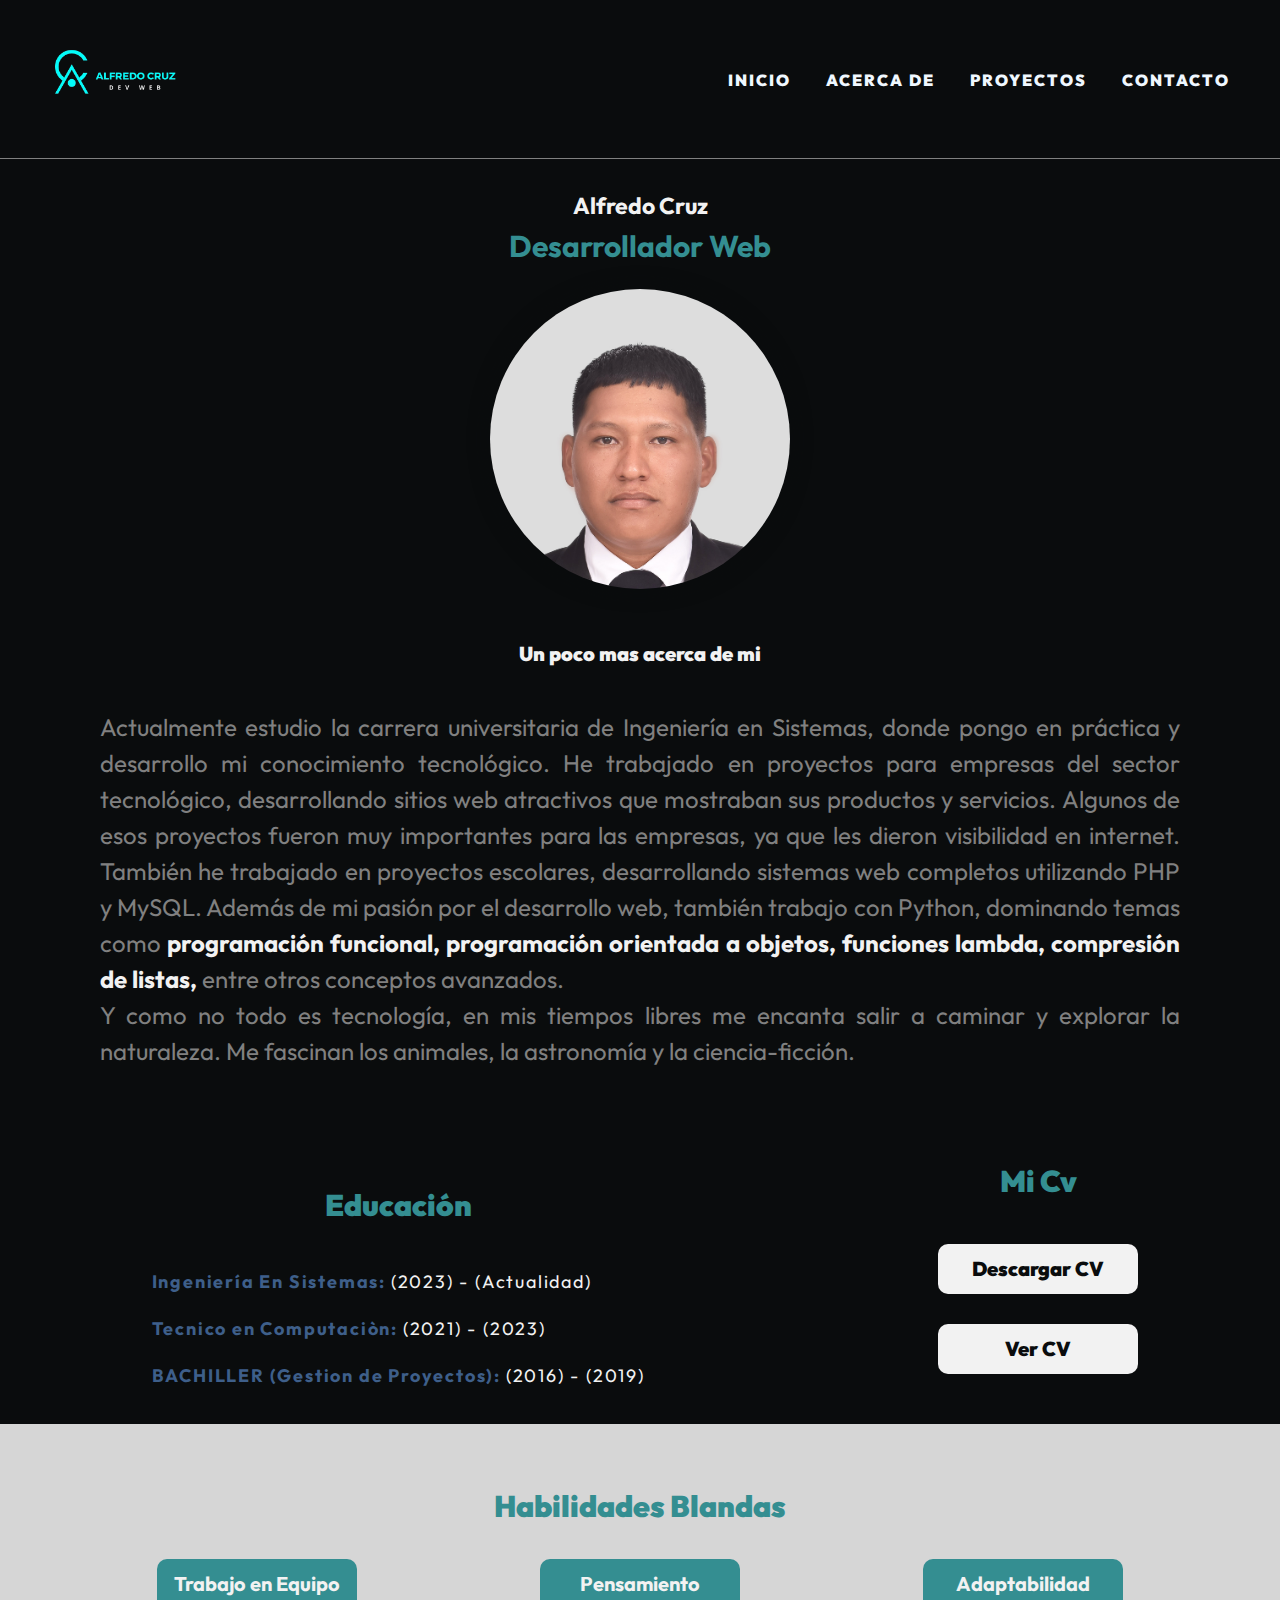
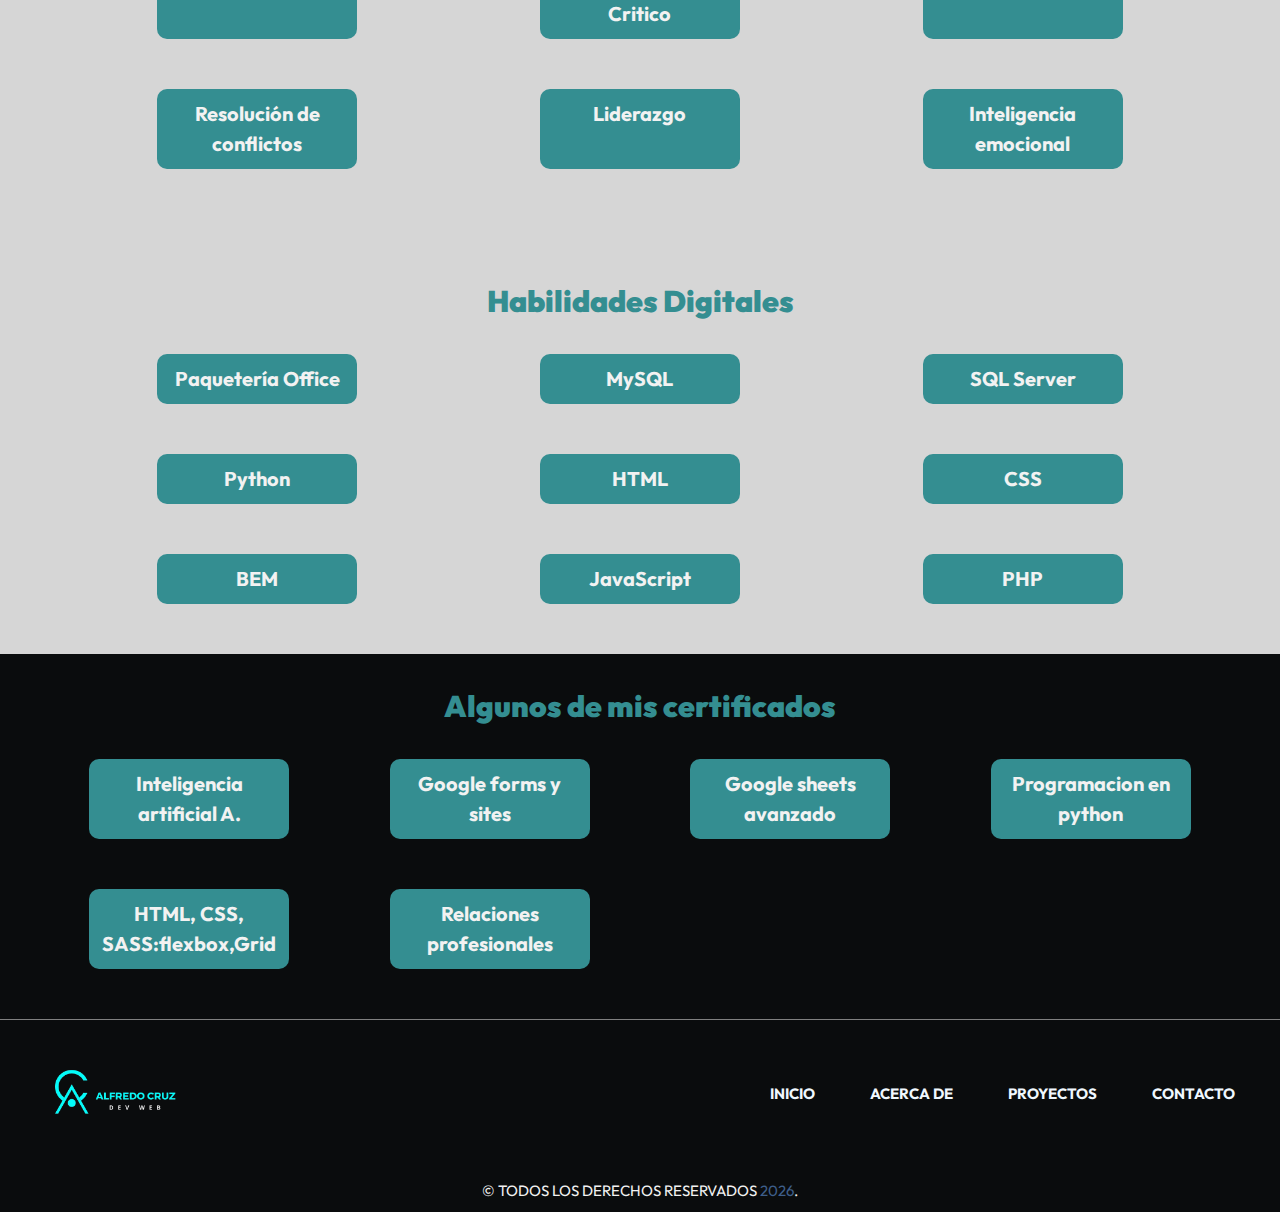
==== sobre_mi.html @ 88754b6d "Se sube por primera vez el portafolio" ====
<!DOCTYPE html>
<html lang="en">

<head>
    <meta charset="UTF-8">
    <meta name="viewport" content="width=device-width, initial-scale=1.0">
    <title>Mas sobre mi...</title>
    <link rel="stylesheet" href="css/normalize.css">
    <link rel="preconnect" href="https://fonts.googleapis.com">
    <link rel="preconnect" href="https://fonts.gstatic.com" crossorigin>
    <link href="https://fonts.googleapis.com/css2?family=Outfit:wght@400;700;900&display=swap" rel="stylesheet">
    <link rel="stylesheet" href="css/app.css">
</head>

<body>
    <header class="header">
        <nav class="nav contenedor" id="nav">

            <div class="header__logo">
                <a href="index.html">
                    <img src="img/2-.png" alt="logo Portafolio" class="header__imagen">
                </a>
            </div>

            <ul class="nav__links">
                <li class="nav__item">
                    <a href="index.html" class="nav__link">Inicio</a>
                </li>

                <li class="nav__item">
                    <a href="index.html#sobremi" class="nav__link">Acerca de</a>
                </li>

                <li class="nav__item">
                    <a href="index.html#proyectos" class="nav__link">Proyectos</a>
                </li>

                <li class="nav__item">
                    <a href="index.html#contacto" class="nav__link">Contacto</a>
                </li>
            </ul>

            <a href="#nav" class="nav__hamburguesa">
                <img src="img/menu-hamburguesa.png" alt="menu" class="nav__icon">
            </a>

            <a href="#" class="nav__close">
                <img src="img/cerrar_btn.png" alt="cerrar menu" class="nav__icon">
            </a>
        </nav>
    </header>

    <main class="acercade">
        <h3 class="descripcion__titulo">Alfredo Cruz <span class="descripcion__titulo-span">Desarrollador Web</span></h3>
        <section class="acercade-seccion">
            <div class="acercade-imagen"> </div>
            <div class="acercade-informacion">
                <h3 class="acercade-heading">
                    Un poco mas acerca de mi
                </h3>
                <p class="acercade-informacion">
                    Actualmente estudio la carrera universitaria de Ingeniería en Sistemas, donde pongo en práctica y
                    desarrollo mi conocimiento tecnológico. He trabajado en proyectos para empresas del sector
                    tecnológico, desarrollando sitios web atractivos que mostraban sus productos y servicios. Algunos de
                    esos proyectos fueron muy importantes para las empresas, ya que les dieron visibilidad en internet.

                    También he trabajado en proyectos escolares, desarrollando sistemas web completos utilizando PHP y
                    MySQL. Además de mi pasión por el desarrollo web, también trabajo con Python, dominando temas como
                    <strong>programación funcional, programación orientada a objetos, funciones lambda, compresión de
                        listas,</strong> entre otros conceptos avanzados.<br>

                    Y como no todo es tecnología, en mis tiempos libres me encanta salir a caminar y explorar la
                    naturaleza. Me fascinan los animales, la astronomía y la ciencia-ficción.
                </p>
            </div>
            <div class="educacion">

                <div class="educacion__seccion">
                    <h3 class="educacion-heading">Educación</h3>
                    <ul class="educacion__lista">
                        <li class="educacion__item"><span class="educacion__span">Ingeniería En Sistemas: </span>(2023) - (Actualidad)</li>
                        <li class="educacion__item"><span class="educacion__span">Tecnico en Computaciòn: </span>(2021) - (2023)</li>
                        <li class="educacion__item"><span class="educacion__span">BACHILLER (Gestion de Proyectos): </span>(2016) - (2019)</li>
                    </ul>

                </div>
                
                <div class="cv">
                    <h3 class="cv-heading">Mi Cv</h3>
                    <div class="cv-enlaces">
                        <a href="archivos/Alfredo_Cruz_cv.pdf" download="CV-tovilla" class="cv-enlace">Descargar CV</a>
                        <a href="https://drive.google.com/file/d/1Vm0dZdRiVduwVl93H5LL41DOc9lLfIZ5/view?usp=sharing"
                            class="cv-enlace">Ver CV</a>
                    </div>
                </div>
            </div>
        </section>
    </main>


    <section class="habilidades">
        <h2 class="abilidades-heading">Habilidades Blandas</h2>
        <div class="habilidades__grid">
            <p class="habilidad" title="Colaborar con los demás para alcanzar metas.">Trabajo en Equipo</p>
            <p class="habilidad" title="capacidad de analizar información y llegar a conclusiones fundamentadas.">
                Pensamiento Critico</p>
            <p class="habilidad" title="Aprender rápido a adaptarse a los cambios tecnológicos y globales.">
                Adaptabilidad</p>
            <p class="habilidad" title="Manejar desacuerdos y tensiones de manera constructiva.">Resolución de
                conflictos</p>
            <p class="habilidad" title="Inspirar y guiar a los demás.">Liderazgo</p>
            <p class="habilidad" title="Comprender y gestionar las emociones propias y de los demás.">Inteligencia
                emocional</p>
        </div>
    </section>

    <section class="habilidades">
        <h2 class="abilidades-heading">Habilidades Digitales</h2>
        <div class="habilidades__grid">
            <p class="habilidad"
                title="Manejo de las herramientas de productividad como Word, Excel, PowerPoint y Outlook.">
                Paquetería Office</p>
            <p class="habilidad" title="Conocimiento en la gestión y manipulación de bases de datos con MySQL.">
                MySQL</p>
            <p class="habilidad" title="Experiencia en el manejo de bases de datos y consultas con SQL Server.">SQL
                Server</p>
            <p class="habilidad" title="Capacidad para escribir, depurar y mantener programas en Python.">Python</p>
            <p class="habilidad" title="Creación de páginas web con estructuras semánticas y organizadas.">HTML</p>
            <p class="habilidad" title="Estilos y diseño visual en páginas web utilizando CSS.">CSS</p>
            <p class="habilidad"
                title="Metodología para crear estructuras de código más escalables y fáciles de mantener.">BEM</p>
            <p class="habilidad" title="Desarrollo interactivo de páginas web con JavaScript.">JavaScript</p>
            <p class="habilidad" title="Desarrollo de aplicaciones web dinámicas utilizando PHP.">PHP</p>

        </div>
    </section>

    <section class="certificados">
        <h2 class="certificados-heading">Algunos de mis certificados</h2>
        <div class="certificados__grid">
            <a target="_blank" href="https://drive.google.com/file/d/1tb69l3i2lN7K2149bytx9wqTYDI5X28r/view?usp=sharing"
                class="certificado__enlace" title="Ver Certificado">Inteligencia artificial A.</a>
            <a target="_blank" href="https://drive.google.com/file/d/1hzLzaQDqWV1khLj5hhm8RMNvIm6ZMF6w/view?usp=sharing"
                class="certificado__enlace" title="Ver Certificado">Google forms y sites</a>
            <a target="_blank" href="https://drive.google.com/file/d/1MdqB9vmcawYXwEYYtlM9jtwiAhM-ZB4o/view?usp=sharing"
                class="certificado__enlace" title="Ver Certificado">Google sheets avanzado</a>
            <a target="_blank" href="https://drive.google.com/file/d/1gDtH3kECWpmtwMibj6_N3dnTCKQ8iCEN/view?usp=sharing"
                class="certificado__enlace" title="Ver Certificado">Programacion en python</a>
            <a target="_blank" href="https://drive.google.com/file/d/1aUQQGmP8hau5gPwauFEdNS8aREDbbUN9/view?usp=sharing"
                class="certificado__enlace" title="Ver Certificado">HTML, CSS, SASS:flexbox,Grid</a>
            <a target="_blank"
                href="https://drive.google.com/file/d/1KbkkAMSTBiIbgxsTLX8Uc3Dno-noCHvS/view?usp=drive_link"
                class="certificado__enlace" title="Ver Certificado">Relaciones profesionales</a>


        </div>
    </section>

    <footer class="footer">
        <div class="footer__contenedor">
            <div class="footer__logo">
                <a href="index.html">
                    <img src="img/2-.png" alt="logo Portafolio" class="header__imagen">
                </a>
            </div>

            <nav class="footer__navegacion">
                <ul class="footer__lista">
                    <a href="index.html" class="footer__enlace">Inicio</a>
                    <a href="index.html#sobremi" class="footer__enlace">Acerca de</a>
                    <a href="index.html#proyectos" class="footer__enlace">Proyectos</a>
                    <a href="index.html#contacto" class="footer__enlace">Contacto</a>
                </ul>
            </nav>
        </div>

        <p class="copyright">&copy; Todos los derechos reservados <span class="footer__fecha"></span>.</p>

    </footer>


    <script src="scripts/app.js"></script>
</body>

</html>
---- css/app.css ----
:root {
    --primary: #348e91;
    --secundario: #3e5f8a;
    --negro: #0a0c0d;
    --blanco: #f2f2f2;
    --fuente-principal: 'Outfit', sans-serif;
}

html {
    font-size: 62.5%;
    box-sizing: border-box;
}

*,
*:before,
*:after {
    box-sizing: inherit;
}

h1,h2,h3{
    margin: 0;
    padding: 0;
}


body {
    font-size: 2rem;
    font-family: var(--fuente-principal);
    line-height: 1.5;
}

strong{
    color: var(--blanco);
}
span{
    color: var(--secundario);
}

img {
    max-width: 100%;
}

ul {
    list-style: none;
}

[class*="contenedor"] {
    max-width: 120rem;
    margin: 0 auto;
    width: 95%;
}

[class*="heading"] {
    font-size: 2.4rem;
    text-align: center;
    font-weight: 900;
    color: var(--primary);
    margin:1.5rem 0;
}

@media (min-width: 768px){
    [class*="heading"] {
        font-size: 3rem;
        margin: 3rem 0;
    }
}

.header {
    margin: 0 auto;
    background-color: var(--negro);
    height: auto;
}

.nav {
    --state-close: scale(0);
    --state-hamburguesa: scale(1);
    --state-menu: translate(-100%);

    padding: 0;
    display: grid;
    justify-content: space-between;
    align-items: center;
    grid-template-columns: repeat(2, max-content);
}

.nav:target {
    --state-menu: translate(0);
    --state-close: scale(1);
    --state-hamburguesa: scale(0);
}

.header__logo {
    z-index: 1;
}

.nav__hamburguesa,
.nav__close {
    cursor: pointer;
    grid-column: -2/-1;
    grid-row: 1/2;
    transition: .4s transform;
}

.nav__icon {
    width: 4.4rem;
}


.nav__hamburguesa {
    filter: invert(1);
    transform: var(--state-hamburguesa);
}

.nav__close {
    transform: var(--state-close);
}

.nav__links {
    background-color: black;
    margin: 0;
    position: absolute;
    top: 0;
    bottom: 0;
    left: 0;
    right: 0;
    display: grid;
    align-content: center;
    gap: 4rem;
    font-weight: 900;
    padding: 0;
    text-align: center;
    transform: var(--state-menu);
    transition: .3s transform;
}



.nav__link {
    color: aliceblue;
    font-size: 2rem;
    text-decoration: none;
    letter-spacing: 2px;
}



.nav__item{
    width: 50%;
    margin: 0 auto;
    text-transform: uppercase;
    transition: background-color 0.3s ease, transform 0.3s ease;
}



.nav__item:hover{
    background-color: var(--primary);
    transform: scale(1.05);

}


@media (min-width: 768px) {
    .nav {
        --state-close: scale(0);
        --state-hamburguesa: scale(0);
        --state-menu: translate(0);
    }

    .nav:target {
        --state-close: scale(0);
    }

    .nav__links {
        padding: 0;
        background-color: unset;
        position: unset;
        gap: 1.5rem;
        grid-auto-flow: column;

        transform: unset;

        grid-column: -2/-1;
        grid-row: 1/2;
    }

    .nav__link {
        font-size: 1.6rem;
        letter-spacing: none;
    }

    .nav__item{
        width: 100%;
        margin-right: 2rem;
    }
}



.header__imagen {
    width: 15rem;
}

/*Informacion*/

.informacion {
    background-image: linear-gradient(rgba(0, 0, 0, 0.5), rgba(0, 0, 0, 0.9)), url(../img/bg-main.jpg);
    background-size: cover;
    background-position: center center;
    background-repeat: no-repeat;
    padding: 3rem;
}

.informacion::before {
    top: 0;
    left: 0;
    width: 100%;
    height: 100%;
    background-color: rgba(0, 0, 0, 0.5);
    /* Negro translúcido */
    pointer-events: none;
    /* Evita que interfiera con los clics */
}


.informacion__grid {
    display: grid;
}

@media (min-width: 768px) {
    .informacion__grid {
        grid-template-columns: repeat(2, 1fr);
        align-items: center;
        gap: 5rem;
    }
}

.descripcion {
    display: flex;
    flex-direction: column;
    justify-content: center;
    align-items: center;
}

.descripcion__titulo {
    color: var(--blanco);
    text-align: center;
    font-size: 2.3rem;
    padding-top:3rem;
}

.descripcion__titulo span {
    color: var(--primary);
    font-size: 3rem;
    display: block;
    margin-bottom: 2rem;
}

.descripcion__texto {
    color: var(--blanco);
    padding: 0rem;
    line-height: 2;
    font-size: 2rem;
    font-weight: 700;
}

@media (min-width: 768px) {
    .descripcion__texto {
        padding: 1.5rem;
    }
}

.descripcion__imagen {
    display: flex;
    flex-direction: row;
    align-items: center;
    justify-content: center;
    border-radius: 1rem;
}

.imagen__creador {
    display: none;
}

@media (min-width: 768px) {
    .imagen__creador {
        clip-path: circle(50%);
        object-fit: cover;
        padding: 1rem;
        width: 10rem;
        filter: grayscale(1);

        display: unset;
        width: 35rem;
        border-radius: 1rem;
    }
}

.descripcion__enlace {
    text-align: center;
    font-size: 2rem;
    font-weight: 700;
    background-color: var(--primary);
    color: var(--blanco);
    width: 20rem;
    padding: 1rem;
    margin: 0 0 2rem 0;
    text-decoration: none;
    border-radius: 1rem;
    transition: background-color 0.3s ease, transform 0.3s ease;

}

.descripcion__enlace:hover {
    background-color: var(--secundario);
    transform: scale(1.05);
}

/*proyectos Grid*/
.proyectos {
    padding: 2rem 0 5rem 0;
}
.proyectos__grid {
    padding: 0;
    display: flex;
    flex-direction: column;
    list-style: none;
}

@media (min-width: 768px) {
    .proyectos__grid {
        display: grid;
        grid-template-columns: repeat(2, 1fr);
        gap: 5rem;
    }
}

@media (min-width: 998px) {
    .proyectos__grid {
        display: grid;
        grid-template-columns: repeat(3, 1fr);
        gap: 5rem;
    }
}


.proyecto {
    width: 75%;
    margin: 0 auto;
    display: flex;
    flex-direction: column;
    align-items: center;
    justify-content: center;
    margin-top: 5rem;
    border-radius: 1rem;
    transition: transform 0.3s ease, box-shadow 0.3s ease;
}


.proyecto:hover {
    transform: translateY(-10px);
    box-shadow: 0 5px 15px rgba(0, 0, 0, 0.9);
}

@media (min-width: 768px) {
    .proyecto {
        margin-top: 0;
        width: unset;
    }
}


.proyecto__imagen {
    width: 35rem;
    aspect-ratio: 16 / 9;
    object-fit: cover;
    padding: 3rem;
}


.proyecto__titulo {
    padding: 1rem 0 .5rem .5rem;
    color: var(--secundario);
    margin: 0;
}

.proyecto__descripcion {
    padding: 1rem;
    text-align: justify;
    margin: 0;
}

.proyecto__enlace {
    display: block;
    text-transform: uppercase;
    background-color: var(--primary);
    color: var(--blanco);
    margin: 2rem;
    padding: 1.5rem;
    text-decoration: none;
    text-align: center;
    border-radius: 0.5rem;
    transition: background-color 0.3s ease, transform 0.3s ease;
}

.proyecto__enlace:hover {
    background-color: var(--secundario);
    transform: scale(1.05);
}
@media (min-width: 768px){
    .proyecto__imagen{
        width: 100%;
    }
}

/*formulario*/

.formulario {
    background-image: linear-gradient(rgba(0, 0, 0, 0.8), rgba(0, 0, 0, 0.8)), url(../img/contacto.png);
    background-size: cover;
    background-position: center center;
    background-repeat: no-repeat;
    padding: 1rem;
}

fieldset {
    display: flex;
    flex-direction: column;
    margin: 0 auto 2rem auto;
    max-width: 80rem;
    border-radius: 1rem;
    border: none;
    background-color: rgba(255, 255, 255, 0.1);    
}

legend {
    text-align: center;
    color: var(--blanco);
    font-weight: 700;
    font-size: 2.2rem;
    padding: 1rem;
    border-radius: 2rem;
}

label {
    color: var(--blanco);
    font-size: 2.4rem;
    margin-top: 3rem;
    color: var(--primary);
    font-weight: 700;
}

.nombre {
    margin-top: 1rem;
}


input,
textarea {
    color: var(--negro);
    padding: 1rem;
}

textarea {
    margin-bottom: 3rem;
}

button {
    border-radius: 1rem;
    font-size: 2.8rem;
    margin: 0 auto 2rem auto;
    width: 30rem;
    height: 5rem;
    transition: background-color 0.3s ease, transform 0.3s ease;
    border: none;
}

button:hover {
    cursor: pointer;
    color: var(--blanco);
    background-color: var(--secundario);
    transform: scale(1.05);
}

.formulario__div {
    display: flex;
    flex-direction: column;
    margin: 0;
}


.footer {
    padding-top: 1.5rem;
    border-top:1.5px solid gray;
    text-transform: uppercase;
    background-color: var(--negro);
    color: var(--blanco);
}

.footer__contenedor {
    display: flex;
    flex-direction: column-reverse;
    justify-content: space-between;
    align-items: center;
}

@media (min-width: 768px) {
    .footer{
        padding: 0;
    }
    .footer__contenedor {
        flex-direction: row;

    }
}

.footer__logo {
    padding: 0;
    margin: 0;
    width: 15rem;
    height: 15rem;
}

.footer__lista {
    margin: 0;
    display: flex;
    flex-direction: column;
    justify-content: center;
    align-items: center;
    gap: 1.5rem;
    padding: 0;
}

@media (min-width: 429px){
    .footer__lista{
        flex-direction: row;
        gap: 3.5rem;
    }
}

@media (min-width: 768px) {
    .footer__lista {
        display: flex;
        flex-direction: row;
        justify-content: center;
        align-items: center;
    }
}

.footer__enlace {
    color: aliceblue;
    font-size: 1.5rem;
    letter-spacing: 0px;
    display: block;
    text-align: center;
    margin: 0 auto;
    text-decoration: none;
    text-transform: uppercase;
    font-weight: 700;
}



.footer__enlace:hover {
    background-color: var(--secundario);
}

@media (min-width: 768px) {
    .footer__enlace {
        padding: .5rem;
        margin-right: 1rem;
    }

    .footer__enlace:last-of-type{
        margin: 0;
    }
}

.copyright {
    text-align: center;
    margin: 0;
    font-size: 1.5rem;
    padding: 1rem;
}

/*pagina acerca de*/
.acercade {
    border-top: 1px solid gray;
    background-color:var(--negro);
}

.acercade-heading{
    color: var(--blanco);
    margin: 2rem auto 1rem auto;
    font-size: 2rem;
}

.acercade-imagen {
    box-shadow: 0px 0px 20px var(--negro);
    width: 10rem;
    height: 10rem;
    background-image: url(../img/CREADOR.jpg);
    background-size: cover;
    background-position: top center;
    margin: 0 auto;
    border-radius: 50%;
}

@media (min-width: 768px) {
    .acercade-imagen {
        width: 30rem;
        height: 30rem;

    }
}

.acercade-informacion {
    margin: 0;
    padding: 1rem 1rem 2rem 1rem;
    color: gray;
    font-size: 1.8rem;
    text-align: justify;
}

@media (min-width: 768px) {
    .acercade-informacion {
        padding: 3rem 5rem;
        font-size: 2.4rem;
    }
}


/*Educacion*/
.educacion{
    display: flex;
    flex-direction: column;
    justify-content: space-around;
    align-items: center;
}

@media (min-width: 768px){
    .educacion{
        flex-direction: row;
    }
}

.educacion__lista{
    margin: 0 auto;
    padding: 0;
}


.educacion__item{
    letter-spacing: 1.8px;
    color: var(--blanco);
    font-size: 1.8rem;
    padding: 1rem;
}
.educacion__span{
    font-weight: 700;
}

/*botones CV*/


.cv-enlaces {
    padding: 0rem 0rem 5rem 0rem;
    display: flex;
    flex-direction: column;
    align-items: center;
    row-gap: 3rem;
}

@media (min-width: 768px) {
    .cv-enlaces {
        padding: 1rem 0rem 5rem 0rem;
        justify-content: center;
    }
}

.cv-heading{
    color: #348e91;
}

.cv-enlace {
    display: block;
    text-align: center;
    font-size: 2rem;
    font-weight: 900;
    background-color: var(--blanco);
    color: var(--negro);

    width: 20rem;
    padding: 1rem;
    text-decoration: none;
    border-radius: 1rem;
    transition: background-color 0.3s ease, transform 0.3s ease;
}

.cv-enlace:hover {
    background-color: var(--secundario);
    color: var(--blanco);
    transform: scale(1.05);
}

/*certificados*/


.habilidades{
    background-color: hsl(0, 0%, 84%);
    margin: 0;
    padding: 3rem;
}
.habilidades h2{
    color: var(--primary);
}

.certificados {
    background-color:var(--negro);
}
.certificados h2 {
    margin: 0;
    padding: 3rem;
    color: var(--primary);
}

.habilidades__grid{
    display: grid;
    justify-items: center;
    grid-template-columns: repeat(auto-fit, minmax(25rem, 2fr));
    gap:0.2rem;
    width: 90%;
    margin: 0 auto;
    padding: 0rem 0rem 2rem 0rem;
}


.certificados__grid {
    display: grid;
    justify-items: center;
    grid-template-columns: repeat(auto-fit, minmax(25rem, 1fr));
    gap: 1rem;
    width: 90%;
    margin: 0 auto;
    padding: 0rem 0rem 5rem 0rem;
}

@media (min-width: 768px){
    .habilidades__grid{
        gap: 5rem;
    }
    .certificados__grid{
        gap: 5rem;
    }
}
.habilidad{
    margin: 0;
    display: block;
    text-align: center;
    font-size: 2rem;
    font-weight: 700;
    background-color: var(--primary);
    color: var(--blanco);
    width: 100%;
    padding: 1rem;
    text-decoration: none;
    border-radius: 1rem;
    transition: background-color 0.3s ease, transform 0.3s ease;
}

@media (min-width: 768px) {
    .habilidad{
        width: 20rem;
    }
}

.habilidad:hover {
    background-color: var(--negro);
    transform: scale(1.05);
}



.certificado__enlace {
    display: block;
    text-align: center;
    font-size: 2rem;
    font-weight: 700;
    background-color: var(--primary);
    color: var(--blanco);
    width: 100%;
    padding: 1rem;
    text-decoration: none;
    border-radius: 1rem;
    transition: background-color 0.3s ease, transform 0.3s ease;
}

@media (min-width: 768px) {
    .certificado__enlace {
        width: 20rem;
    }
}

.certificado__enlace:hover {
    background-color: var(--blanco);
    color: var(--negro);
    transform: scale(1.05);
}
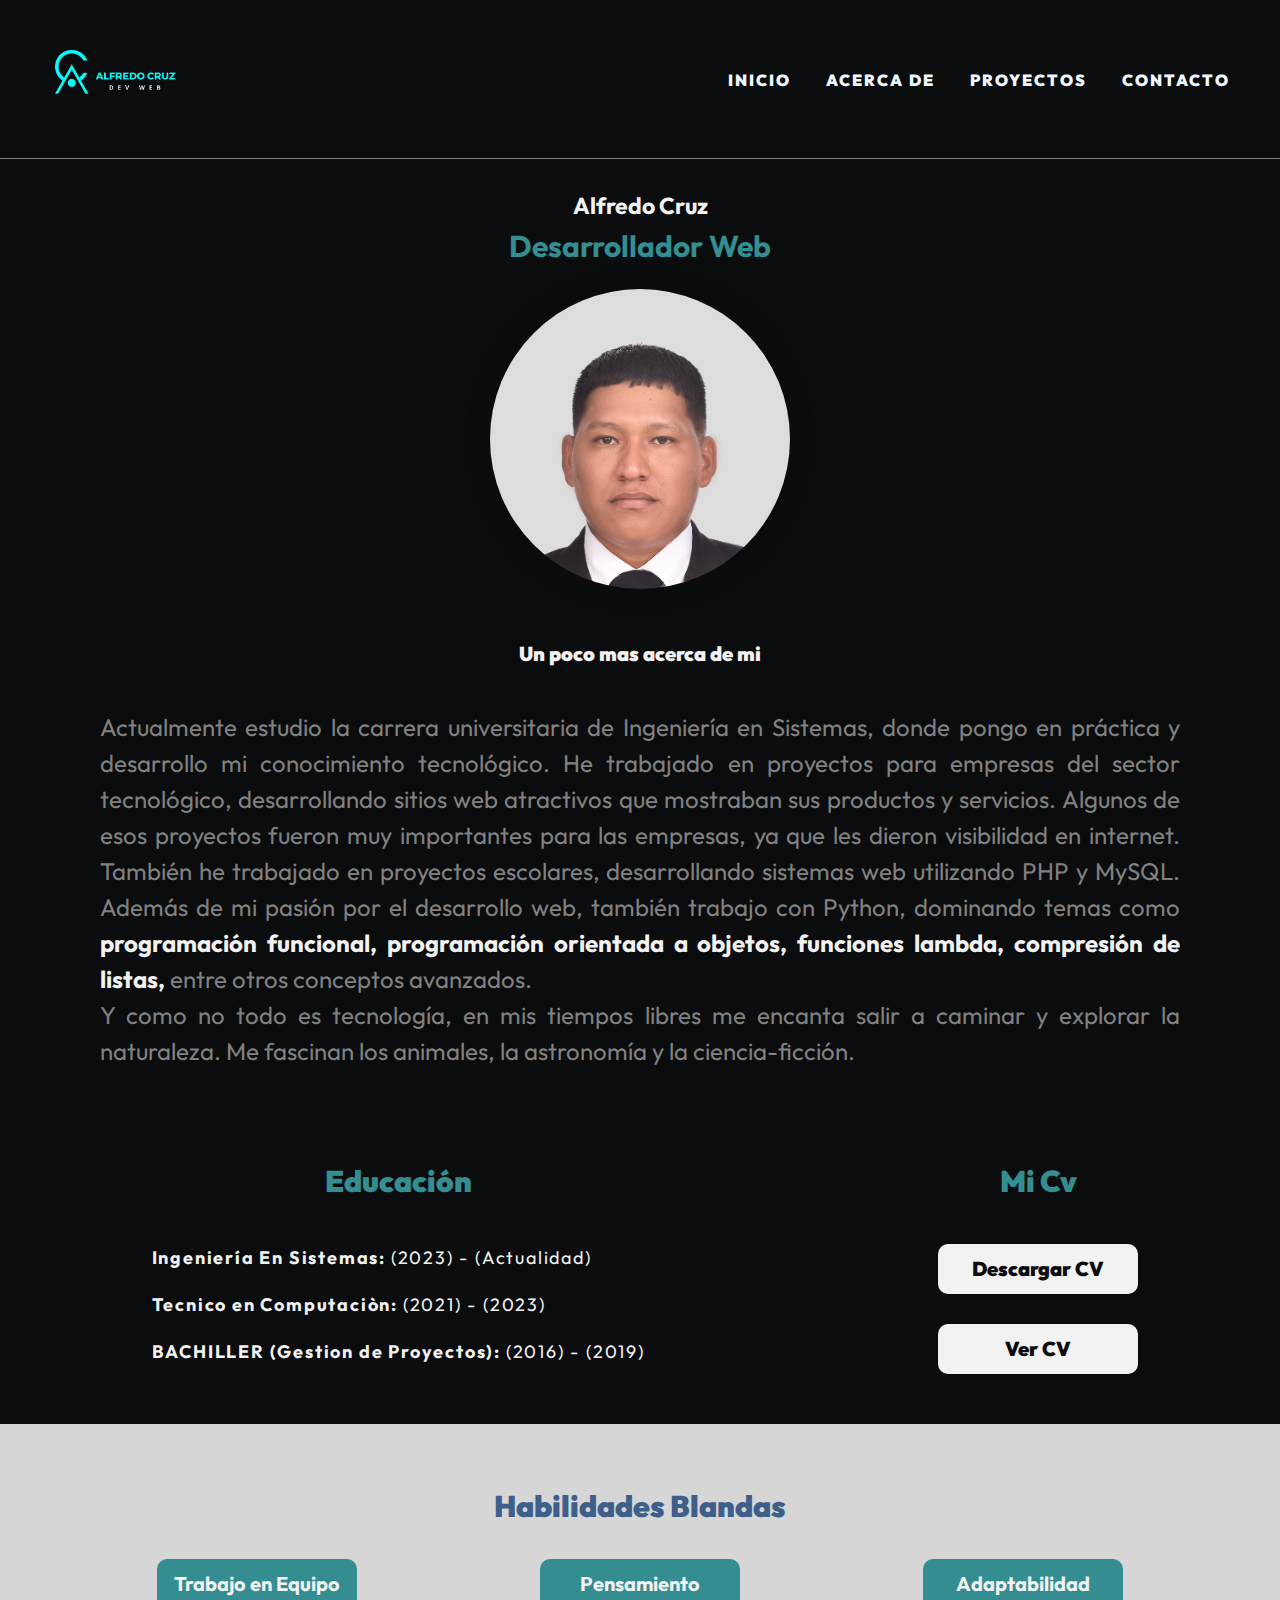
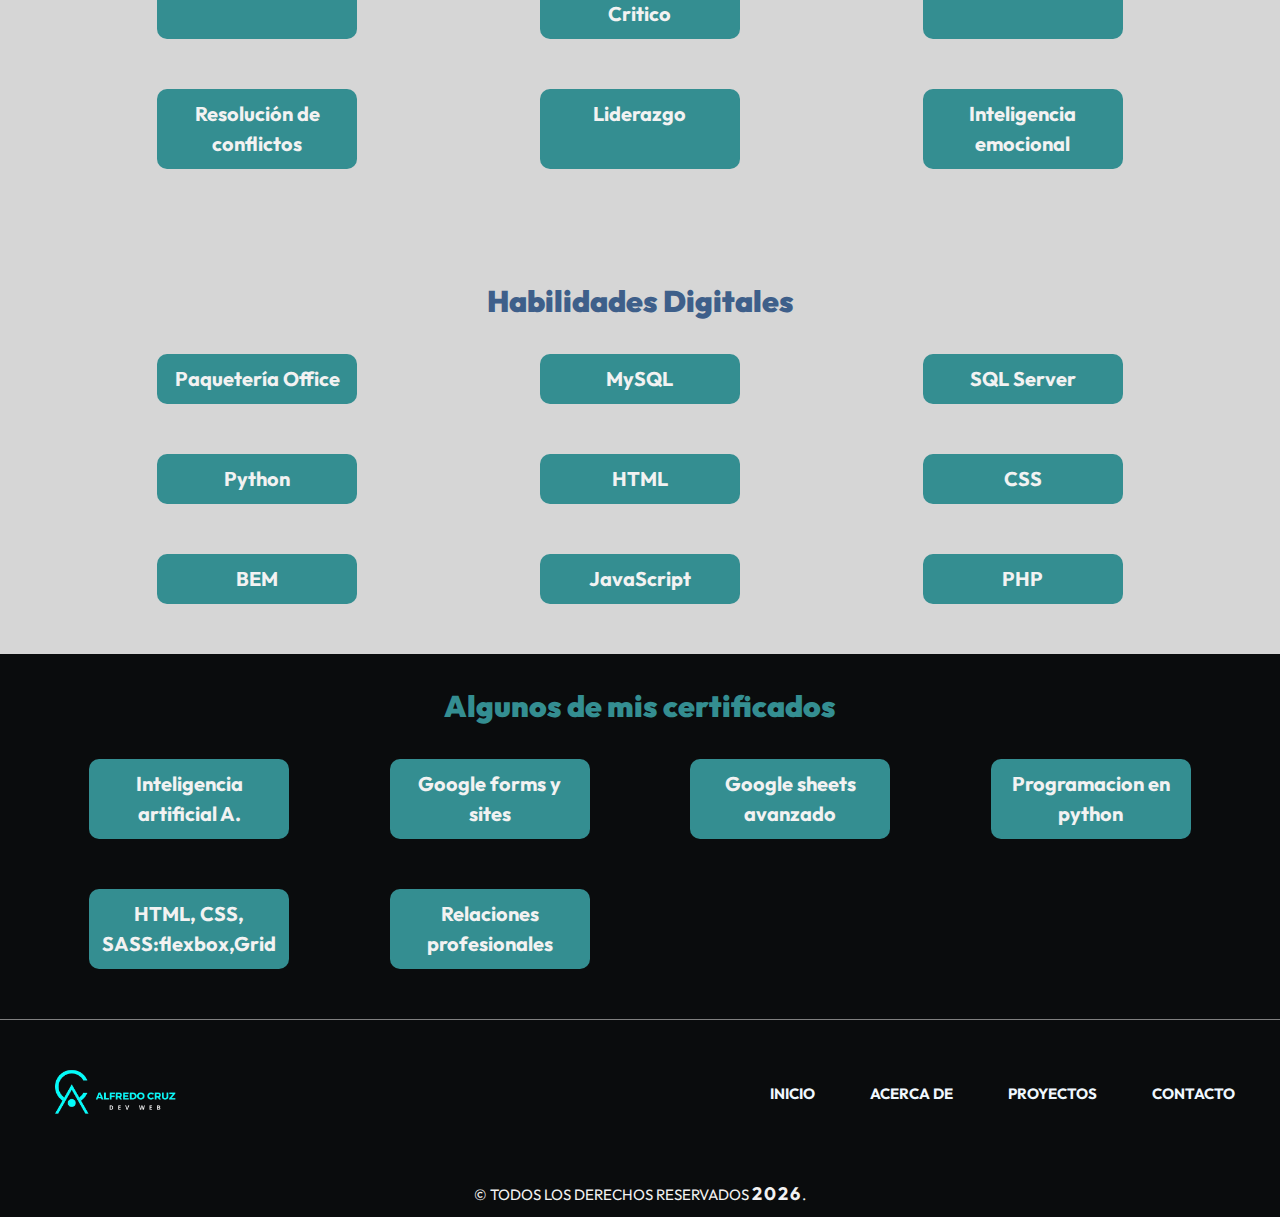
==== commit 42c6f040: "Mejoras en la optimizacion y accesibilidas" ====
--- a/sobre_mi.html
+++ b/sobre_mi.html
@@ -51,7 +51,8 @@
     </header>
 
     <main class="acercade">
-        <h3 class="descripcion__titulo">Alfredo Cruz <span class="descripcion__titulo-span">Desarrollador Web</span></h3>
+        <h3 class="descripcion__titulo">Alfredo Cruz <span class="descripcion__titulo-span">Desarrollador Web</span>
+        </h3>
         <section class="acercade-seccion">
             <div class="acercade-imagen"> </div>
             <div class="acercade-informacion">
@@ -64,7 +65,7 @@
                     tecnológico, desarrollando sitios web atractivos que mostraban sus productos y servicios. Algunos de
                     esos proyectos fueron muy importantes para las empresas, ya que les dieron visibilidad en internet.
 
-                    También he trabajado en proyectos escolares, desarrollando sistemas web completos utilizando PHP y
+                    También he trabajado en proyectos escolares, desarrollando sistemas web utilizando PHP y
                     MySQL. Además de mi pasión por el desarrollo web, también trabajo con Python, dominando temas como
                     <strong>programación funcional, programación orientada a objetos, funciones lambda, compresión de
                         listas,</strong> entre otros conceptos avanzados.<br>
@@ -78,17 +79,20 @@
                 <div class="educacion__seccion">
                     <h3 class="educacion-heading">Educación</h3>
                     <ul class="educacion__lista">
-                        <li class="educacion__item"><span class="educacion__span">Ingeniería En Sistemas: </span>(2023) - (Actualidad)</li>
-                        <li class="educacion__item"><span class="educacion__span">Tecnico en Computaciòn: </span>(2021) - (2023)</li>
-                        <li class="educacion__item"><span class="educacion__span">BACHILLER (Gestion de Proyectos): </span>(2016) - (2019)</li>
+                        <li class="educacion__item"><span class="educacion__span">Ingeniería En Sistemas: </span>(2023)
+                            - (Actualidad)</li>
+                        <li class="educacion__item"><span class="educacion__span">Tecnico en Computaciòn: </span>(2021)
+                            - (2023)</li>
+                        <li class="educacion__item"><span class="educacion__span">BACHILLER (Gestion de Proyectos):
+                            </span>(2016) - (2019)</li>
                     </ul>
 
                 </div>
-                
+
                 <div class="cv">
                     <h3 class="cv-heading">Mi Cv</h3>
                     <div class="cv-enlaces">
-                        <a href="archivos/Alfredo_Cruz_cv.pdf" download="CV-tovilla" class="cv-enlace">Descargar CV</a>
+                        <a href="https://drive.google.com/file/d/1Vm0dZdRiVduwVl93H5LL41DOc9lLfIZ5/view?usp=sharing" download="CV-tovilla" class="cv-enlace">Descargar CV</a>
                         <a href="https://drive.google.com/file/d/1Vm0dZdRiVduwVl93H5LL41DOc9lLfIZ5/view?usp=sharing"
                             class="cv-enlace">Ver CV</a>
                     </div>
@@ -100,37 +104,37 @@
 
     <section class="habilidades">
         <h2 class="abilidades-heading">Habilidades Blandas</h2>
-        <div class="habilidades__grid">
-            <p class="habilidad" title="Colaborar con los demás para alcanzar metas.">Trabajo en Equipo</p>
-            <p class="habilidad" title="capacidad de analizar información y llegar a conclusiones fundamentadas.">
-                Pensamiento Critico</p>
-            <p class="habilidad" title="Aprender rápido a adaptarse a los cambios tecnológicos y globales.">
-                Adaptabilidad</p>
-            <p class="habilidad" title="Manejar desacuerdos y tensiones de manera constructiva.">Resolución de
-                conflictos</p>
-            <p class="habilidad" title="Inspirar y guiar a los demás.">Liderazgo</p>
-            <p class="habilidad" title="Comprender y gestionar las emociones propias y de los demás.">Inteligencia
-                emocional</p>
-        </div>
+        <ul class="habilidades__grid">
+            <li class="habilidad" title="Colaborar con los demás para alcanzar metas.">Trabajo en Equipo</li>
+            <li class="habilidad" title="capacidad de analizar información y llegar a conclusiones fundamentadas.">
+                Pensamiento Critico</li>
+            <li class="habilidad" title="Aprender rápido a adaptarse a los cambios tecnológicos y globales.">
+                Adaptabilidad</li>
+            <li class="habilidad" title="Manejar desacuerdos y tensiones de manera constructiva.">Resolución de
+                conflictos</li>
+            <li class="habilidad" title="Inspirar y guiar a los demás.">Liderazgo</li>
+            <li class="habilidad" title="Comprender y gestionar las emociones propias y de los demás.">Inteligencia
+                emocional</li>
+            </ul>
     </section>
 
     <section class="habilidades">
         <h2 class="abilidades-heading">Habilidades Digitales</h2>
-        <div class="habilidades__grid">
-            <p class="habilidad"
+        <ul class="habilidades__grid">
+            <li class="habilidad"
                 title="Manejo de las herramientas de productividad como Word, Excel, PowerPoint y Outlook.">
-                Paquetería Office</p>
-            <p class="habilidad" title="Conocimiento en la gestión y manipulación de bases de datos con MySQL.">
-                MySQL</p>
-            <p class="habilidad" title="Experiencia en el manejo de bases de datos y consultas con SQL Server.">SQL
-                Server</p>
-            <p class="habilidad" title="Capacidad para escribir, depurar y mantener programas en Python.">Python</p>
-            <p class="habilidad" title="Creación de páginas web con estructuras semánticas y organizadas.">HTML</p>
-            <p class="habilidad" title="Estilos y diseño visual en páginas web utilizando CSS.">CSS</p>
-            <p class="habilidad"
-                title="Metodología para crear estructuras de código más escalables y fáciles de mantener.">BEM</p>
-            <p class="habilidad" title="Desarrollo interactivo de páginas web con JavaScript.">JavaScript</p>
-            <p class="habilidad" title="Desarrollo de aplicaciones web dinámicas utilizando PHP.">PHP</p>
+                Paquetería Office</li>
+            <li class="habilidad" title="Conocimiento en la gestión y manipulación de bases de datos con MySQL.">
+                MySQL</li>
+            <li class="habilidad" title="Experiencia en el manejo de bases de datos y consultas con SQL Server.">SQL
+                Server</li>
+            <li class="habilidad" title="Capacidad para escribir, depurar y mantener programas en Python.">Python</li>
+            <li class="habilidad" title="Creación de páginas web con estructuras semánticas y organizadas.">HTML</li>
+            <li class="habilidad" title="Estilos y diseño visual en páginas web utilizando CSS.">CSS</li>
+            <li class="habilidad"
+                title="Metodología para crear estructuras de código más escalables y fáciles de mantener.">BEM</li>
+            <li class="habilidad" title="Desarrollo interactivo de páginas web con JavaScript.">JavaScript</li>
+            <li class="habilidad" title="Desarrollo de aplicaciones web dinámicas utilizando PHP.">PHP</li>
 
         </div>
     </section>
@@ -152,17 +156,15 @@
                 href="https://drive.google.com/file/d/1KbkkAMSTBiIbgxsTLX8Uc3Dno-noCHvS/view?usp=drive_link"
                 class="certificado__enlace" title="Ver Certificado">Relaciones profesionales</a>
 
-
         </div>
     </section>
 
     <footer class="footer">
         <div class="footer__contenedor">
-            <div class="footer__logo">
-                <a href="index.html">
-                    <img src="img/2-.png" alt="logo Portafolio" class="header__imagen">
-                </a>
-            </div>
+
+            <a href="index.html" class="footer__logo">
+                <img src="img/2-.png" alt="logo Portafolio" class="header__imagen">
+            </a>
 
             <nav class="footer__navegacion">
                 <ul class="footer__lista">
--- a/css/app.css
+++ b/css/app.css
@@ -319,6 +319,7 @@
 /*proyectos Grid*/
 .proyectos {
     padding: 2rem 0 5rem 0;
+    
 }
 .proyectos__grid {
     padding: 0;
@@ -347,6 +348,7 @@
 .proyecto {
     width: 75%;
     margin: 0 auto;
+    background-color: gainsboro;
     display: flex;
     flex-direction: column;
     align-items: center;
@@ -393,18 +395,19 @@
 .proyecto__enlace {
     display: block;
     text-transform: uppercase;
-    background-color: var(--primary);
+    background-color: var(--secundario);
     color: var(--blanco);
     margin: 2rem;
     padding: 1.5rem;
     text-decoration: none;
     text-align: center;
+    font-weight: 700;
     border-radius: 0.5rem;
     transition: background-color 0.3s ease, transform 0.3s ease;
 }
 
 .proyecto__enlace:hover {
-    background-color: var(--secundario);
+    background-color: var(--negro);
     transform: scale(1.05);
 }
 @media (min-width: 768px){
@@ -557,12 +560,13 @@
     text-decoration: none;
     text-transform: uppercase;
     font-weight: 700;
+    transition: background-color 0.3s ease, transform 0.3s ease;
 }
 
 
 
 .footer__enlace:hover {
-    background-color: var(--secundario);
+    background-color: var(--primary);
 }
 
 @media (min-width: 768px) {
@@ -581,6 +585,13 @@
     margin: 0;
     font-size: 1.5rem;
     padding: 1rem;
+}
+
+.footer__fecha{
+    color: var(--blanco);
+    font-size: 1.8rem;
+    font-weight: 700;
+    letter-spacing: 2px;
 }
 
 /*pagina acerca de*/
@@ -641,6 +652,7 @@
 @media (min-width: 768px){
     .educacion{
         flex-direction: row;
+        align-items: unset;
     }
 }
 
@@ -657,6 +669,7 @@
     padding: 1rem;
 }
 .educacion__span{
+    color: var(--blanco);
     font-weight: 700;
 }
 
@@ -711,8 +724,9 @@
     margin: 0;
     padding: 3rem;
 }
+
 .habilidades h2{
-    color: var(--primary);
+    color: var(--secundario);
 }
 
 .certificados {
